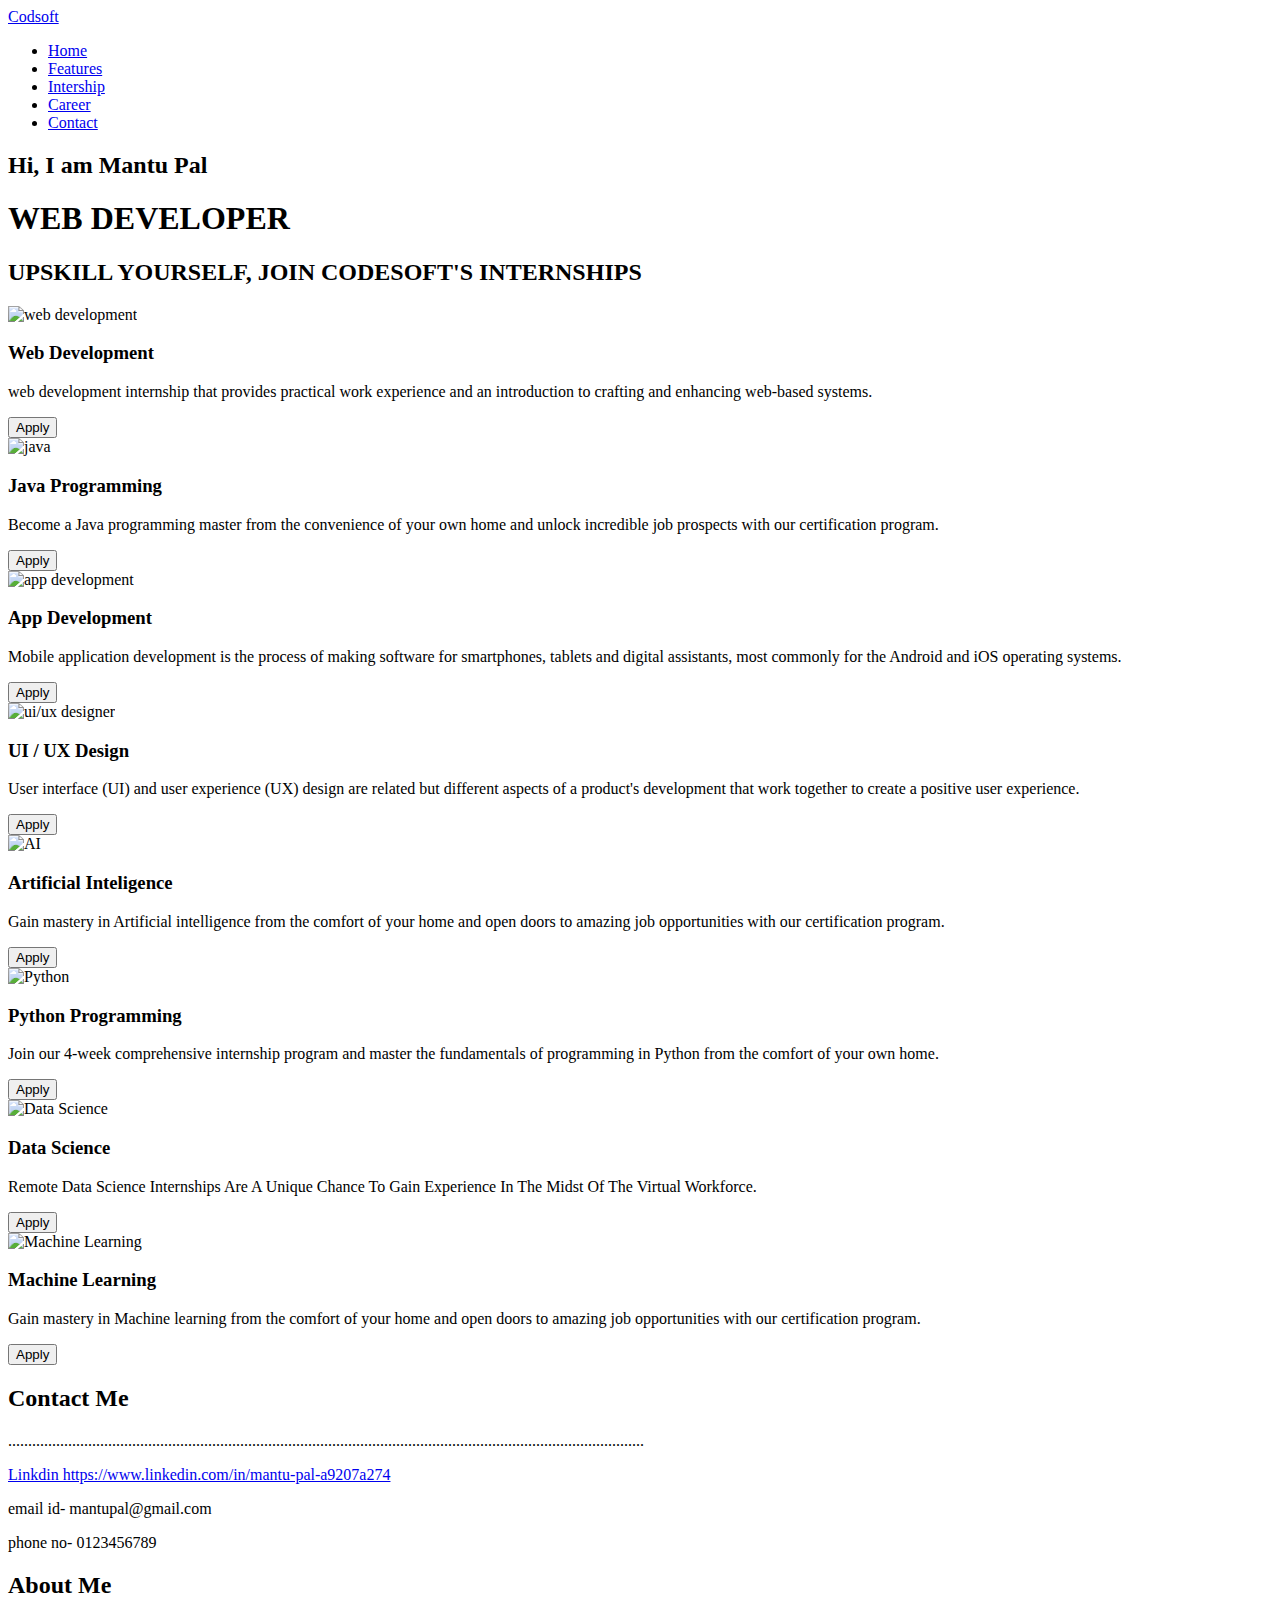
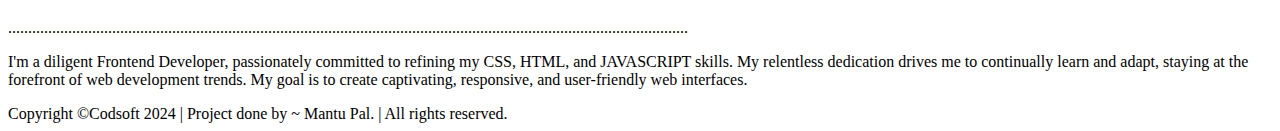
==== index.html @ e62a5e48 "Create index.html" ====
<!DOCTYPE html>
<html lang="en">

<head>
  <meta charset="UTF-8" />
  <meta http-equiv="X-UA-Compatible" content="IE=edge" />
  <meta name="viewport" content="width=device-width, initial-scale=1.0" />
  <title>Landing Page</title>
  <link rel="stylesheet" href="style.css" />
</head>

<body>
  <div class="scroll-up-btn">
    <i class="fas fa-angle-up"></i>
  </div>
  <nav class="navbar">
    <div class="max-width">
      <div class="logo"><a href="https://www.codsoft.in" target="_blank">Codsoft</a></div>
      <ul class="menu">
        <li><a href="https://www.codsoft.in" target="_blank" class="menu-btn">Home</a></li>
        <li><a href="https://www.codsoft.in" target="_blank" class="menu-btn">Features</a></li>
        <li><a href="https://www.codsoft.in" target="_blank" class="menu-btn">Intership</a></li>
        <li><a href="https://www.codsoft.in" target="_blank" class="menu-btn">Career</a></li>
        <li><a href="https://www.codsoft.in" target="_blank" class="menu-btn">Contact</a></li>
      </ul>
      <div class="menu-btn">
        <i class="fas fa-bars"></i>
      </div>
    </div>
  </nav>
  <section class="hero_section">
    <div class="text_container">
      <h2><span class="lg_text">Hi,</span> I am Mantu Pal</h2>
      <h1 class="lg_text">WEB DEVELOPER</h1>
    </div>
  </section>
  <section class="black_box">
    <h2> UPSKILL YOURSELF, JOIN CODESOFT'S INTERNSHIPS </h2>
  </section>
  <section class="work">
    <div class="grid_item">
      <div class="card">
        <div class="image_container">
          <img src="images/webdev.jpeg" alt="web development">
        </div>
        <div class="card_content">
          <h3>Web Development</h3>
          <p class="text-content">
            web development internship that provides practical work experience and an introduction to crafting and
            enhancing web-based systems.
          </p>
          <button>Apply</button>
        </div>
      </div>
    </div>
    <div class="grid_item">
      <div class="card">
        <div class="image_container">
          <img src="images/java.jpeg" alt="java">
        </div>
        <div class="card_content">
          <h3>Java Programming</h3>
          <p class="text-content">
            Become a Java programming master from the convenience of your own home and unlock incredible job prospects
            with our certification program.
          </p>
          <button>Apply</button>
        </div>
      </div>
    </div>
    <div class="grid_item">
      <div class="card">
        <div class="image_container">
          <img src="images/appdev.jpeg" alt="app development" />
        </div>
        <div class="card_content">
          <h3>App Development</h3>
          <p class="text-content">
            Mobile application development is the process of making software for smartphones, tablets and digital
            assistants, most commonly for the Android and iOS operating systems.
          </p>
          <button>Apply</button>
        </div>
      </div>
    </div>
    <div class="grid_item">
      <div class="card">
        <div class="image_container">
          <img src="images/uiux.jpeg" alt=" ui/ux designer" />
        </div>
        <div class="card_content">
          <h3>UI / UX Design</h3>
          <p class="text-content">
            User interface (UI) and user experience (UX) design are related but different aspects of a product's
            development that work together to create a positive user experience.
          </p>
          <button>Apply</button>
        </div>
      </div>
    </div>
    <div class="grid_item">
      <div class="card">
        <div class="image_container">
          <img src="images/ArtificialInteligence.gif" alt="  AI" />
        </div>
        <div class="card_content">
          <h3>Artificial Inteligence</h3>
          <p class="text-content">
            Gain mastery in Artificial intelligence from the comfort of your home and open doors to amazing job
            opportunities with our certification program.
          </p>
          <button>Apply</button>
        </div>
      </div>
    </div>
    <div class="grid_item">
      <div class="card">
        <div class="image_container">
          <img src="images/python.jpeg" alt=" Python" />
        </div>
        <div class="card_content">
          <h3>Python Programming</h3>
          <p class="text-content">
            Join our 4-week comprehensive internship program and master the fundamentals of programming in Python from
            the comfort of your own home.
          </p>
          <button>Apply</button>
        </div>
      </div>
    </div>
    <div class="grid_item">
      <div class="card">
        <div class="image_container">
          <img src="images/data-science-2-mP4XPq0y3wUKory9.gif" alt="     Data Science" />
        </div>
        <div class="card_content">
          <h3>Data Science</h3>
          <p class="text-content">
            Remote Data Science Internships Are A Unique Chance To Gain Experience In The Midst Of The Virtual
            Workforce.
          </p>
          <div class="btn">
            <button>Apply</button>
          </div>

        </div>
      </div>

    </div>
    <div class="grid_item">
      <div class="card">
        <div class="image_container">
          <img src="images/creative-m5KWqZZQ0ZF2RNjg.gif" alt=" Machine Learning" />
        </div>
        <div class="card_content">
          <h3>Machine Learning</h3>
          <p class="text-content">
            Gain mastery in Machine learning from the comfort of your home and open doors to amazing job opportunities
            with our certification program.
          </p>
          <button>Apply</button>
        </div>
      </div>
    </div>
  </section>
  <section class="bottom_section">
    <div class="contact">
      <h2>Contact Me</h2>
      ...............................................................................................................................................................
     <p><a href=" https://www.linkedin.com/in/mantu-pal-a9207a274" target="_blank">Linkdin https://www.linkedin.com/in/mantu-pal-a9207a274</a></p> 
      <p>email id- mantupal@gmail.com</p>
      <p>phone no- 0123456789</p>
    </div>
    <div class="about">
      <h2>About Me</h2>
      ..........................................................................................................................................................................
      <p>
        I'm a diligent Frontend Developer, passionately committed to refining my CSS, HTML,
        and JAVASCRIPT skills. My relentless dedication drives me to continually learn and adapt,
        staying at the forefront of web development trends. My goal is to create captivating,
        responsive, and user-friendly web interfaces.
      </p>
      <p>
      </p>
    </div>
  </section>
  <footer>
    Copyright &copy;Codsoft 2024 | <span>Project done by ~ Mantu Pal</a></span>. | All rights reserved.
  </footer>
</body>

</html>
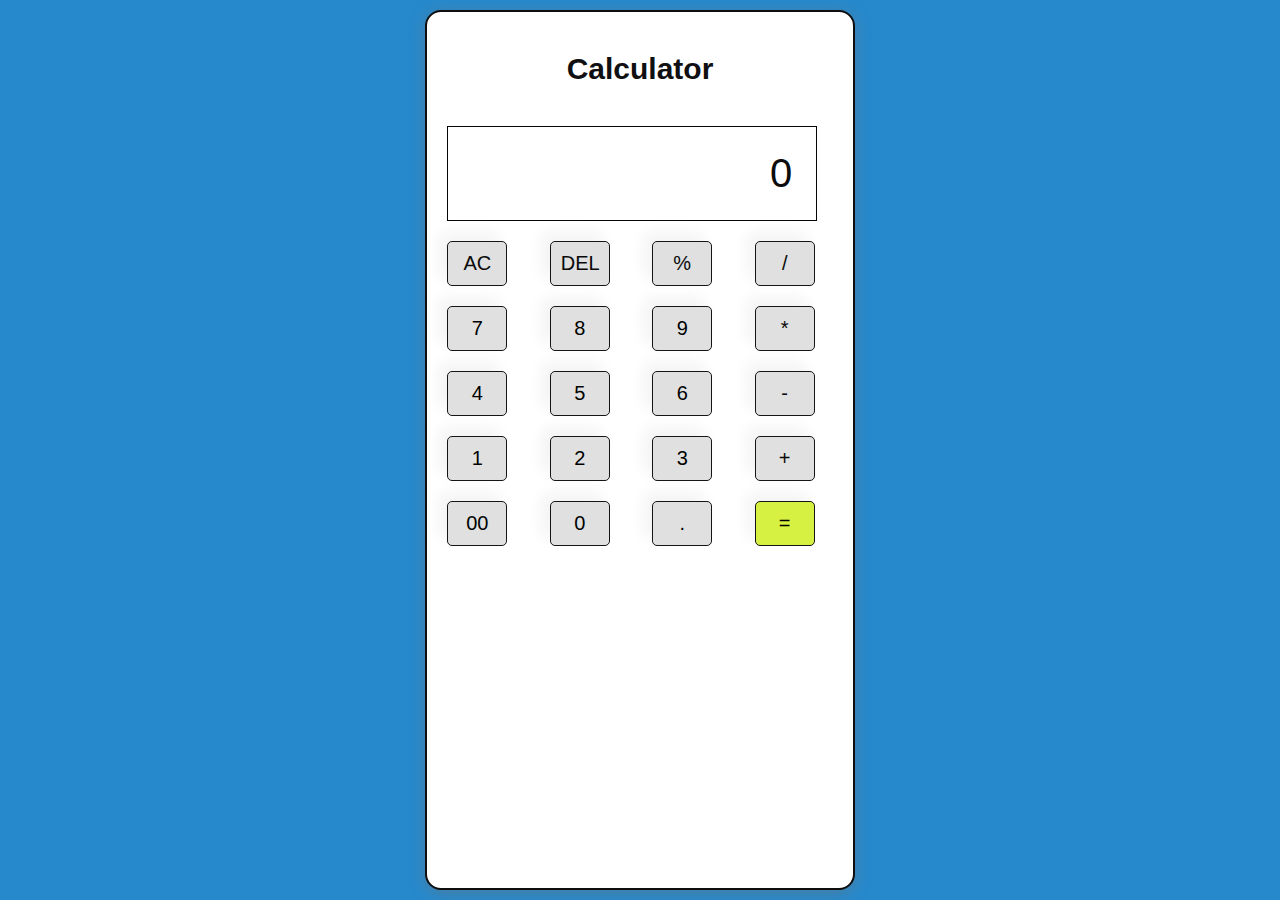
==== commit 1a542e7b: "Add files via upload" ====
--- a/index.html
+++ b/index.html
@@ -1,192 +1,48 @@
-<!DOCTYPE html>
-<html lang="en">
-
-<head>
-  <meta charset="UTF-8" />
-  <meta http-equiv="X-UA-Compatible" content="IE=edge" />
-  <meta name="viewport" content="width=device-width, initial-scale=1.0" />
-  <title>Landing Page</title>
-  <link rel="stylesheet" href="style.css" />
-</head>
-
-<body>
-  <div class="scroll-up-btn">
-    <i class="fas fa-angle-up"></i>
-  </div>
-  <nav class="navbar">
-    <div class="max-width">
-      <div class="logo"><a href="https://www.codsoft.in" target="_blank">Codsoft</a></div>
-      <ul class="menu">
-        <li><a href="https://www.codsoft.in" target="_blank" class="menu-btn">Home</a></li>
-        <li><a href="https://www.codsoft.in" target="_blank" class="menu-btn">Features</a></li>
-        <li><a href="https://www.codsoft.in" target="_blank" class="menu-btn">Intership</a></li>
-        <li><a href="https://www.codsoft.in" target="_blank" class="menu-btn">Career</a></li>
-        <li><a href="https://www.codsoft.in" target="_blank" class="menu-btn">Contact</a></li>
-      </ul>
-      <div class="menu-btn">
-        <i class="fas fa-bars"></i>
-      </div>
-    </div>
-  </nav>
-  <section class="hero_section">
-    <div class="text_container">
-      <h2><span class="lg_text">Hi,</span> I am Mantu Pal</h2>
-      <h1 class="lg_text">WEB DEVELOPER</h1>
-    </div>
-  </section>
-  <section class="black_box">
-    <h2> UPSKILL YOURSELF, JOIN CODESOFT'S INTERNSHIPS </h2>
-  </section>
-  <section class="work">
-    <div class="grid_item">
-      <div class="card">
-        <div class="image_container">
-          <img src="images/webdev.jpeg" alt="web development">
-        </div>
-        <div class="card_content">
-          <h3>Web Development</h3>
-          <p class="text-content">
-            web development internship that provides practical work experience and an introduction to crafting and
-            enhancing web-based systems.
-          </p>
-          <button>Apply</button>
-        </div>
-      </div>
-    </div>
-    <div class="grid_item">
-      <div class="card">
-        <div class="image_container">
-          <img src="images/java.jpeg" alt="java">
-        </div>
-        <div class="card_content">
-          <h3>Java Programming</h3>
-          <p class="text-content">
-            Become a Java programming master from the convenience of your own home and unlock incredible job prospects
-            with our certification program.
-          </p>
-          <button>Apply</button>
-        </div>
-      </div>
-    </div>
-    <div class="grid_item">
-      <div class="card">
-        <div class="image_container">
-          <img src="images/appdev.jpeg" alt="app development" />
-        </div>
-        <div class="card_content">
-          <h3>App Development</h3>
-          <p class="text-content">
-            Mobile application development is the process of making software for smartphones, tablets and digital
-            assistants, most commonly for the Android and iOS operating systems.
-          </p>
-          <button>Apply</button>
-        </div>
-      </div>
-    </div>
-    <div class="grid_item">
-      <div class="card">
-        <div class="image_container">
-          <img src="images/uiux.jpeg" alt=" ui/ux designer" />
-        </div>
-        <div class="card_content">
-          <h3>UI / UX Design</h3>
-          <p class="text-content">
-            User interface (UI) and user experience (UX) design are related but different aspects of a product's
-            development that work together to create a positive user experience.
-          </p>
-          <button>Apply</button>
-        </div>
-      </div>
-    </div>
-    <div class="grid_item">
-      <div class="card">
-        <div class="image_container">
-          <img src="images/ArtificialInteligence.gif" alt="  AI" />
-        </div>
-        <div class="card_content">
-          <h3>Artificial Inteligence</h3>
-          <p class="text-content">
-            Gain mastery in Artificial intelligence from the comfort of your home and open doors to amazing job
-            opportunities with our certification program.
-          </p>
-          <button>Apply</button>
-        </div>
-      </div>
-    </div>
-    <div class="grid_item">
-      <div class="card">
-        <div class="image_container">
-          <img src="images/python.jpeg" alt=" Python" />
-        </div>
-        <div class="card_content">
-          <h3>Python Programming</h3>
-          <p class="text-content">
-            Join our 4-week comprehensive internship program and master the fundamentals of programming in Python from
-            the comfort of your own home.
-          </p>
-          <button>Apply</button>
-        </div>
-      </div>
-    </div>
-    <div class="grid_item">
-      <div class="card">
-        <div class="image_container">
-          <img src="images/data-science-2-mP4XPq0y3wUKory9.gif" alt="     Data Science" />
-        </div>
-        <div class="card_content">
-          <h3>Data Science</h3>
-          <p class="text-content">
-            Remote Data Science Internships Are A Unique Chance To Gain Experience In The Midst Of The Virtual
-            Workforce.
-          </p>
-          <div class="btn">
-            <button>Apply</button>
-          </div>
-
-        </div>
-      </div>
-
-    </div>
-    <div class="grid_item">
-      <div class="card">
-        <div class="image_container">
-          <img src="images/creative-m5KWqZZQ0ZF2RNjg.gif" alt=" Machine Learning" />
-        </div>
-        <div class="card_content">
-          <h3>Machine Learning</h3>
-          <p class="text-content">
-            Gain mastery in Machine learning from the comfort of your home and open doors to amazing job opportunities
-            with our certification program.
-          </p>
-          <button>Apply</button>
-        </div>
-      </div>
-    </div>
-  </section>
-  <section class="bottom_section">
-    <div class="contact">
-      <h2>Contact Me</h2>
-      ...............................................................................................................................................................
-     <p><a href=" https://www.linkedin.com/in/mantu-pal-a9207a274" target="_blank">Linkdin https://www.linkedin.com/in/mantu-pal-a9207a274</a></p> 
-      <p>email id- mantupal@gmail.com</p>
-      <p>phone no- 0123456789</p>
-    </div>
-    <div class="about">
-      <h2>About Me</h2>
-      ..........................................................................................................................................................................
-      <p>
-        I'm a diligent Frontend Developer, passionately committed to refining my CSS, HTML,
-        and JAVASCRIPT skills. My relentless dedication drives me to continually learn and adapt,
-        staying at the forefront of web development trends. My goal is to create captivating,
-        responsive, and user-friendly web interfaces.
-      </p>
-      <p>
-      </p>
-    </div>
-  </section>
-  <footer>
-    Copyright &copy;Codsoft 2024 | <span>Project done by ~ Mantu Pal</a></span>. | All rights reserved.
-  </footer>
-</body>
-
-</html>
+<!DOCTYPE html>
+<html lang="en">
+<head>
+  <meta charset="UTF-8">
+  <meta name="viewport" content="width=device-width, initial-scale=1.0">
+  <title>Basic Calculator</title>
+  <link rel="stylesheet" href="style.css"> 
+</head>
+<body>
+  <div class="calculator">
+    <div class="name">
+      <p>Calculator</p>
+    </div>
+    <input type="text" placeholder="0" id="inputBox">
+    <div>
+        <button class="operator">AC</button>
+        <button class="operator">DEL</button>
+        <button class="operator">%</button>
+        <button class="operator">/</button> 
+    </div>
+    <div>
+        <button>7</button>
+        <button>8</button>
+        <button>9</button>
+        <button class="operator">*</button> 
+    </div>
+    <div>
+        <button>4</button>
+        <button>5</button>
+        <button>6</button>
+        <button class="operator">-</button> 
+    </div>
+    <div>
+        <button>1</button>
+        <button>2</button>
+        <button>3</button>
+        <button class="operator">+</button> 
+    </div>
+    <div>
+        <button>00</button>
+        <button>0</button>
+        <button>.</button>
+        <button class="equalBtn">=</button> 
+    </div>
+  </div>
+  <script src="script.js"></script>
+</body>
+</html>--- a/style.css
+++ b/style.css
@@ -0,0 +1,69 @@
+.calculator {
+    margin: 10px;
+    padding: 0;
+    box-sizing: border-box;
+    
+  }
+  
+  body{
+    display: flex;
+    justify-content: center;
+    align-items: right;
+    height: 100vh;
+    margin: 0;
+    background-color: #2689cc;
+    font-family: Arial, sans-serif;
+  }
+  
+  .calculator{
+    border: 2px solid #0d0e0d;
+    padding: 10px;
+    border-radius: 16px;
+    background: #ffffff;
+    box-shadow: 0px 3px 15px rgba(113, 115, 119, 0.5);
+  }
+  .calculator .name{
+    display: flex;
+    justify-content: center;
+    font-size: 30px;
+    font-weight: 600;
+    color: #100f11;
+  
+  }
+  
+  input{
+    width: 320px;
+    border: 1px solid #060705;
+    padding: 24px;
+    margin: 10px;
+    background: transparent;
+    box-shadow: 0px 3px 15px rgbs(84, 84, 84, 0.1);
+    font-size: 40px;
+    text-align: right;
+    cursor: pointer;
+    color: #030303;
+  }
+  
+  input::placeholder{
+    color: #0b0c0b;
+  }
+  button{
+    padding: 10px;
+    border: none;
+    width: 60px;
+    margin: 10px 28px 10px 10px;
+    border-radius: 5px;
+    background-color: #08110821;
+    border:1px solid #151516;
+    font-size: 20px;
+    box-shadow: -8px -8px 15px rgba(58, 33, 33, 0.055);
+    cursor: pointer;
+    transition: background-color 0.3s;
+  }
+  
+  .equalBtn{
+    background-color: #d7f142;
+  }
+  .operator{
+    color: #09090a;
+  }